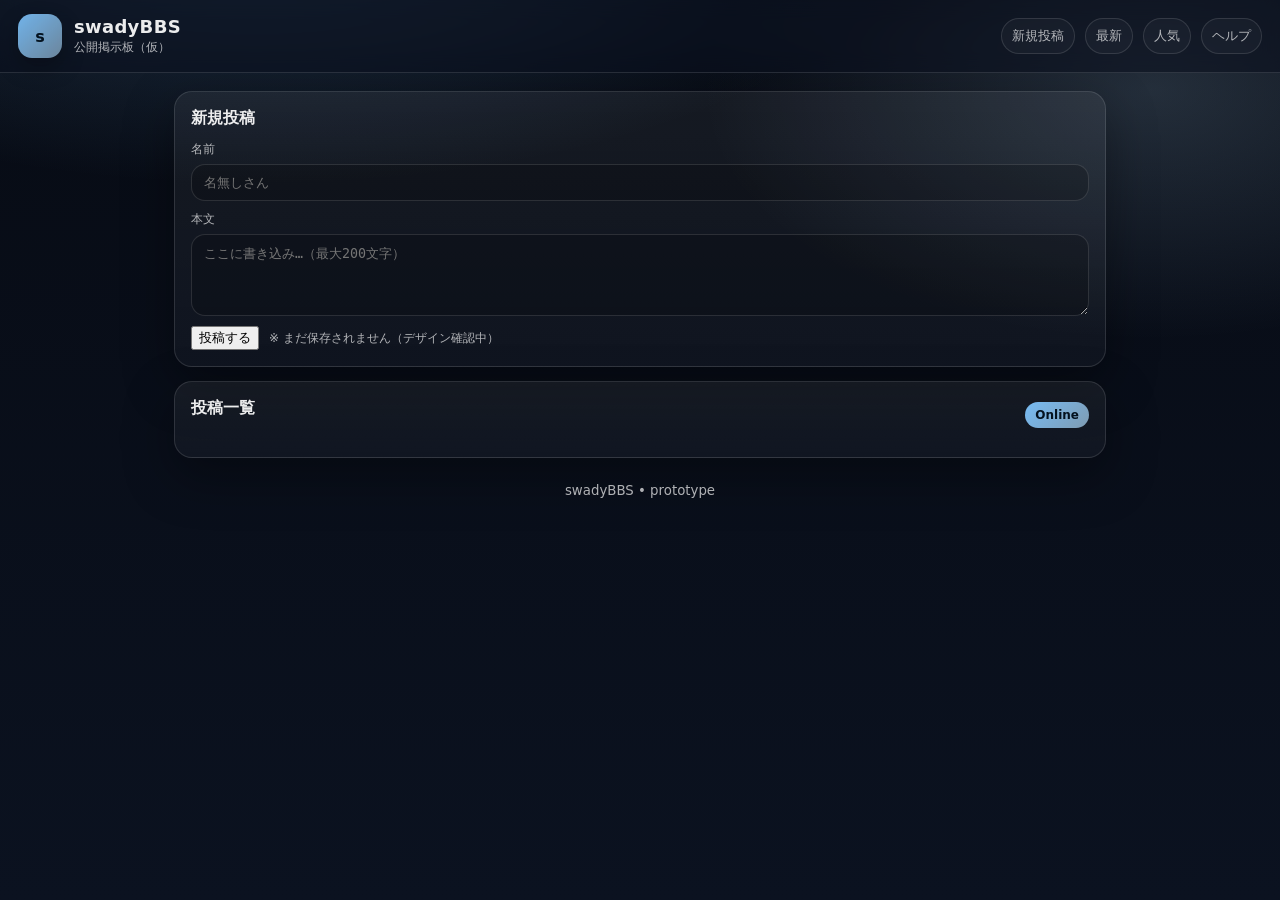
==== src/main/resources/web/index.html @ 8264923d "first commit" ====
<!doctype html>
<html lang="ja">
<head>
  <meta charset="utf-8" />
  <meta name="viewport" content="width=device-width, initial-scale=1" />
  <title>swadyBBS</title>
  <link rel="stylesheet" href="style.css">
</head>

<body>

<header class="top">
  <div class="brand">
    <div class="logo">s</div>
    <div class="title">
      <h1>swadyBBS</h1>
      <p>公開掲示板（仮）</p>
    </div>
  </div>

  <nav class="nav">
    <a href="#">新規投稿</a>
    <a href="#">最新</a>
    <a href="#">人気</a>
    <a href="#">ヘルプ</a>
  </nav>
</header>

<main class="wrap">

<section class="card">
<h2>新規投稿</h2>

<form class="form">

<label>
名前
<input class="nameInput" type="text" placeholder="名無しさん" maxlength="20" />
</label>

<label>
本文
<textarea class="textInput" rows="4" placeholder="ここに書き込み…（最大200文字）" maxlength="200"></textarea>
</label>

<div class="formRow">
<button class="submitBtn" type="button">投稿する</button>
<span class="hint">※ まだ保存されません（デザイン確認中）</span>
</div>

</form>
</section>

<section class="card">

<div class="cardHead">
<h2>投稿一覧</h2>
<div class="pill">Online</div>
</div>

<ul class="posts postList">

<li class="post">
<div class="postMeta">
<span class="id">#1</span>
<span class="name">名無しさん</span>
<span class="time">2026-03-04 10:29</span>
</div>
<p class="postText">はじめての書き込み！掲示板デザイン作成中〜！</p>
</li>

<li class="post">
<div class="postMeta">
<span class="id">#2</span>
<span class="name">まお</span>
<span class="time">2026-03-04 10:31</span>
</div>
<p class="postText">青系で量産っぽい雰囲気にしたい💙</p>
</li>

<li class="post">
<div class="postMeta">
<span class="id">#3</span>
<span class="name">管理人</span>
<span class="time">2026-03-04 10:33</span>
</div>
<p class="postText">次はKotlinでこの一覧を動的にするよ！</p>
</li>

</ul>

</section>

<footer class="foot">
<small>swadyBBS • prototype</small>
</footer>

</main>


<script>
    // =========================================
    // swadyBBS : localStorage版（投稿が消えない）
    // =========================================
  
    // // 保存に使う「キー（名前）」を決める
    // // localStorageは「名前:中身」で保存するから、名前を固定しとく
    const STORAGE_KEY = "swadyBBS_posts";
  
    // // 画面の投稿一覧（ul）を取ってくる
    const postListEl = document.querySelector(".postList");
  
    // // 投稿ID（番号）。あとで「保存データの最大ID+1」に合わせる
    let postId = 4;
  
    // -----------------------------------------
    // // 1) 保存データを読み込む関数
    // -----------------------------------------
    function loadPosts() {
      // // localStorageから文字列で取ってくる（無いときは null）
      const raw = localStorage.getItem(STORAGE_KEY);
  
      // // まだ何も保存されてないなら空配列
      if (!raw) return [];
  
      // // JSON文字列 → 配列に戻す
      // // もし壊れてたら空にする（エラー防止）
      try {
        return JSON.parse(raw);
      } catch {
        return [];
      }
    }
  
    // -----------------------------------------
    // // 2) 投稿配列を保存する関数
    // -----------------------------------------
    function savePosts(posts) {
      // // 配列 → JSON文字列にして保存
      localStorage.setItem(STORAGE_KEY, JSON.stringify(posts));
    }
  
    // -----------------------------------------
    // // 3) 投稿1件をHTMLにする関数
    // -----------------------------------------
    function postToHTML(p) {
      return `
        <li class="post">
          <div class="postMeta">
            <span class="id">#${p.id}</span>
            <span class="name">${escapeHTML(p.name)}</span>
            <span class="time">${p.time}</span>
          </div>
          <p class="postText">${escapeHTML(p.text)}</p>
        </li>
      `;
    }
  
    // -----------------------------------------
    // // 4) XSS対策：入力をそのままHTMLに入れない
    // //    "<" とかが入るとタグ扱いになって崩れる/危険なので文字に変える
    // -----------------------------------------
    function escapeHTML(s) {
      return String(s)
        .replaceAll("&", "&amp;")
        .replaceAll("<", "&lt;")
        .replaceAll(">", "&gt;")
        .replaceAll('"', "&quot;")
        .replaceAll("'", "&#039;");
    }
  
    // -----------------------------------------
    // // 5) 画面を「保存データ」で描き直す関数
    // -----------------------------------------
    function render() {
      const posts = loadPosts();
  
      // // いったん一覧を空にする（毎回全部描き直す）
      postListEl.innerHTML = "";
  
      // // 保存データを順番にHTML化して追加
      for (const p of posts) {
        postListEl.innerHTML += postToHTML(p);
      }
  
      // // postIdを「最大ID+1」に合わせる
      // // 例：最大が10なら次は11
      const maxId = posts.reduce((m, p) => Math.max(m, p.id), 3);
      postId = maxId + 1;
    }
  
    // -----------------------------------------
    // // 6) 投稿ボタン処理
    // -----------------------------------------
    document.querySelector(".submitBtn").onclick = function () {
      const nameInput = document.querySelector(".nameInput");
      const textInput = document.querySelector(".textInput");
  
      let name = nameInput.value.trim();
      let text = textInput.value.trim();
  
      // // 名前空なら名無しさん
      if (name === "") name = "名無しさん";
  
      // // 本文空なら何もしない
      if (text === "") return;
  
      // // 新しい投稿データ（オブジェクト）を作る
      const newPost = {
        id: postId,
        name: name,
        text: text,
        time: new Date().toLocaleString()
      };
  
      // // いまの保存データを読み込んで、末尾に追加
      const posts = loadPosts();
      posts.push(newPost);
  
      // // 保存
      savePosts(posts);
  
      // // 画面も更新（保存データから再描画）
      render();
  
      // // 本文欄だけ消す（連投しやすい）
      textInput.value = "";
    };
  
    // -----------------------------------------
    // // 7) ページを開いたときに最初に描画
    // -----------------------------------------
    render();
  </script>

</body>
</html>
---- src/main/resources/web/style.css ----
:root{
    --bg: #0b1220;
    --card: rgba(255,255,255,.06);
    --card2: rgba(255,255,255,.08);
    --line: rgba(255,255,255,.12);
    --text: rgba(255,255,255,.92);
    --sub: rgba(255,255,255,.68);
    --blue: #7cc4ff;
    --blue2:#b9e2ff;
    --shadow: 0 18px 50px rgba(0,0,0,.35);
    --r: 18px;
    --font: system-ui, -apple-system, "Segoe UI", "Noto Sans JP", sans-serif;
  }
  
  *{ box-sizing: border-box; }
  body{
    margin:0;
    font-family: var(--font);
    color: var(--text);
    background:
      radial-gradient(1200px 500px at 20% -10%, rgba(124,196,255,.22), transparent 55%),
      radial-gradient(900px 500px at 90% 10%, rgba(185,226,255,.16), transparent 50%),
      linear-gradient(180deg, #070b14, var(--bg));
    min-height:100vh;
  }
  
  .top{
    position: sticky;
    top:0;
    z-index:5;
    backdrop-filter: blur(10px);
    background: rgba(10,16,30,.55);
    border-bottom: 1px solid var(--line);
    padding: 14px 18px;
    display:flex;
    align-items:center;
    justify-content:space-between;
    gap:12px;
  }
  
  .brand{
    display:flex;
    align-items:center;
    gap:12px;
  }
  .logo{
    width:44px;
    height:44px;
    border-radius: 14px;
    display:grid;
    place-items:center;
    background: linear-gradient(135deg, rgba(124,196,255,.9), rgba(185,226,255,.55));
    color:#04121f;
    font-weight:800;
    box-shadow: 0 10px 22px rgba(0,0,0,.25);
  }
  .title h1{
    margin:0;
    font-size: 18px;
    letter-spacing:.3px;
  }
  .title p{
    margin:2px 0 0;
    font-size: 12px;
    color: var(--sub);
  }
  
  .nav{
    display:flex;
    gap:10px;
    flex-wrap:wrap;
  }
  .nav a{
    text-decoration:none;
    color: var(--sub);
    font-size: 13px;
    padding: 8px 10px;
    border: 1px solid var(--line);
    border-radius: 999px;
    background: rgba(255,255,255,.03);
  }
  .nav a:hover{ color: var(--text); border-color: rgba(124,196,255,.45); }
  
  .wrap{
    max-width: 960px;
    margin: 18px auto 40px;
    padding: 0 14px;
    display:grid;
    gap: 14px;
  }
  
  .card{
    background: linear-gradient(180deg, var(--card), rgba(255,255,255,.03));
    border: 1px solid var(--line);
    border-radius: var(--r);
    box-shadow: var(--shadow);
    padding: 16px;
  }
  
  .card h2{
    margin:0 0 12px;
    font-size: 16px;
  }
  
  .cardHead{
    display:flex;
    align-items:center;
    justify-content:space-between;
    gap:10px;
    margin-bottom: 10px;
  }
  
  .pill{
    font-size: 12px;
    color: #04121f;
    background: linear-gradient(135deg, rgba(124,196,255,.95), rgba(185,226,255,.65));
    padding: 6px 10px;
    border-radius: 999px;
    font-weight: 700;
  }
  
  .form{
    display:grid;
    gap: 10px;
  }
  label{
    display:grid;
    gap:6px;
    color: var(--sub);
    font-size: 12px;
  }
  input, textarea{
    width:100%;
    padding: 10px 12px;
    border-radius: 14px;
    border: 1px solid var(--line);
    background: rgba(0,0,0,.18);
    color: var(--text);
    outline:none;
  }
  input:focus, textarea:focus{
    border-color: rgba(124,196,255,.55);
    box-shadow: 0 0 0 3px rgba(124,196,255,.15);
  }
  textarea{ resize: vertical; }
  
  .formRow{
    display:flex;
    align-items:center;
    gap: 10px;
    flex-wrap:wrap;
  }
  .btn{
    border:0;
    cursor:pointer;
    padding: 10px 14px;
    border-radius: 14px;
    font-weight: 800;
    color:#04121f;
    background: linear-gradient(135deg, rgba(124,196,255,.95), rgba(185,226,255,.65));
  }
  .btn:hover{ filter: brightness(1.05); }
  .hint{
    font-size: 12px;
    color: var(--sub);
  }
  
  .posts{
    list-style:none;
    padding:0;
    margin:0;
    display:grid;
    gap: 10px;
  }
  .post{
    border: 1px solid var(--line);
    border-radius: 16px;
    padding: 12px;
    background: rgba(255,255,255,.03);
  }
  .postMeta{
    display:flex;
    gap: 10px;
    flex-wrap:wrap;
    align-items:center;
    color: var(--sub);
    font-size: 12px;
  }
  .postMeta .id{
    color: var(--blue2);
    font-weight: 800;
  }
  .postMeta .name{
    padding: 2px 8px;
    border-radius: 999px;
    border: 1px solid rgba(124,196,255,.28);
    background: rgba(124,196,255,.08);
    color: var(--text);
  }
  .postText{
    margin: 8px 0 0;
    line-height: 1.6;
  }
  
  .foot{
    text-align:center;
    color: var(--sub);
    padding: 8px 0;
  }
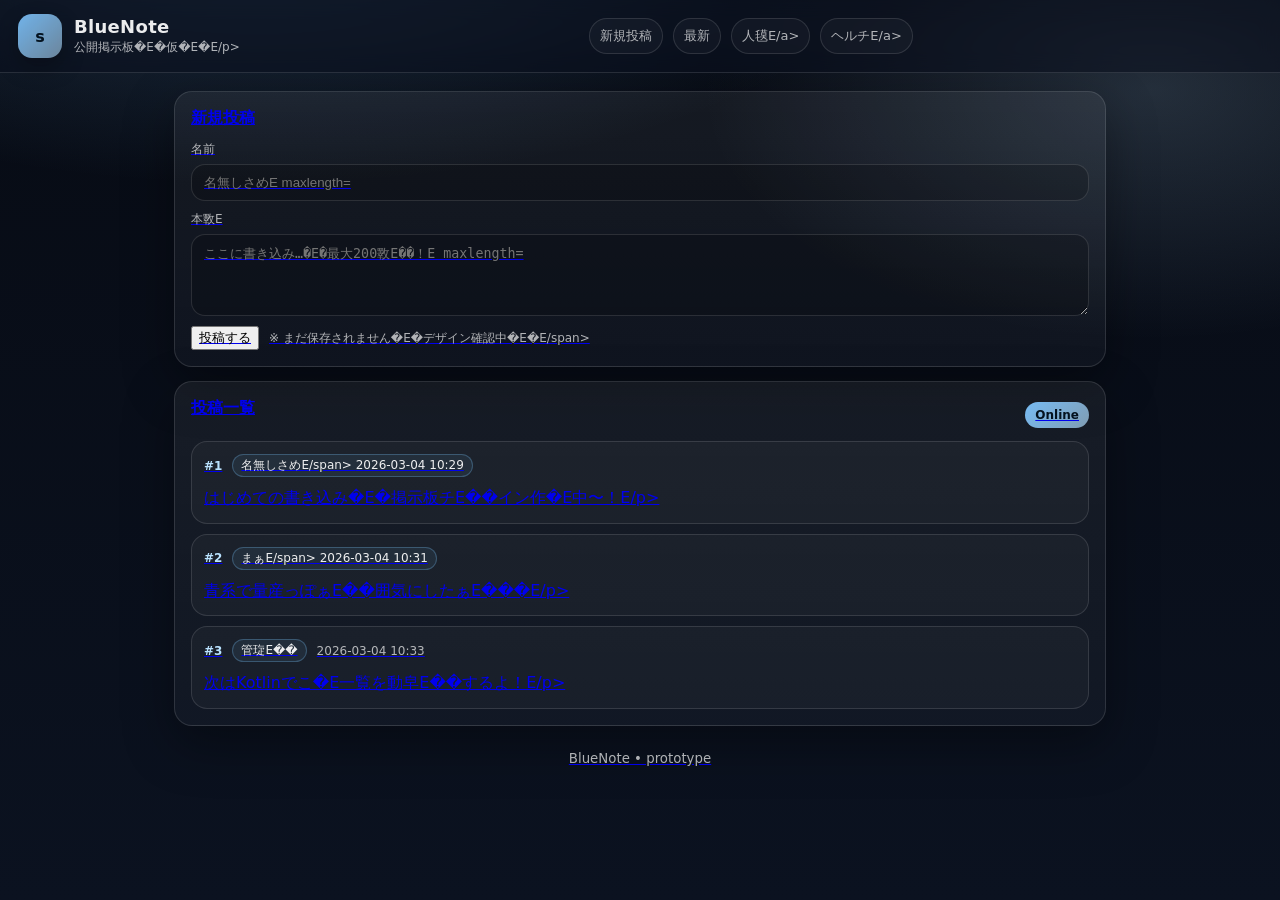
==== commit 33fc90c5: "rename swadyBBS to BlueNote" ====
--- a/src/main/resources/web/index.html
+++ b/src/main/resources/web/index.html
@@ -3,7 +3,7 @@
 <head>
   <meta charset="utf-8" />
   <meta name="viewport" content="width=device-width, initial-scale=1" />
-  <title>swadyBBS</title>
+  <title>BlueNote</title>
   <link rel="stylesheet" href="style.css">
 </head>
 
@@ -13,16 +13,16 @@
   <div class="brand">
     <div class="logo">s</div>
     <div class="title">
-      <h1>swadyBBS</h1>
-      <p>公開掲示板（仮）</p>
+      <h1>BlueNote</h1>
+      <p>公開掲示板�E�仮�E�E/p>
     </div>
   </div>
 
   <nav class="nav">
     <a href="#">新規投稿</a>
     <a href="#">最新</a>
-    <a href="#">人気</a>
-    <a href="#">ヘルプ</a>
+    <a href="#">人氁E/a>
+    <a href="#">ヘルチE/a>
   </nav>
 </header>
 
@@ -35,17 +35,17 @@
 
 <label>
 名前
-<input class="nameInput" type="text" placeholder="名無しさん" maxlength="20" />
+<input class="nameInput" type="text" placeholder="名無しさめE maxlength="20" />
 </label>
 
 <label>
-本文
-<textarea class="textInput" rows="4" placeholder="ここに書き込み…（最大200文字）" maxlength="200"></textarea>
+本斁E
+<textarea class="textInput" rows="4" placeholder="ここに書き込み…�E�最大200斁E��！E maxlength="200"></textarea>
 </label>
 
 <div class="formRow">
 <button class="submitBtn" type="button">投稿する</button>
-<span class="hint">※ まだ保存されません（デザイン確認中）</span>
+<span class="hint">※ まだ保存されません�E�デザイン確認中�E�E/span>
 </div>
 
 </form>
@@ -63,28 +63,28 @@
 <li class="post">
 <div class="postMeta">
 <span class="id">#1</span>
-<span class="name">名無しさん</span>
+<span class="name">名無しさめE/span>
 <span class="time">2026-03-04 10:29</span>
 </div>
-<p class="postText">はじめての書き込み！掲示板デザイン作成中〜！</p>
+<p class="postText">はじめての書き込み�E�掲示板チE��イン作�E中〜！E/p>
 </li>
 
 <li class="post">
 <div class="postMeta">
 <span class="id">#2</span>
-<span class="name">まお</span>
+<span class="name">まぁE/span>
 <span class="time">2026-03-04 10:31</span>
 </div>
-<p class="postText">青系で量産っぽい雰囲気にしたい💙</p>
+<p class="postText">青系で量産っぽぁE��囲気にしたぁE���E/p>
 </li>
 
 <li class="post">
 <div class="postMeta">
 <span class="id">#3</span>
-<span class="name">管理人</span>
+<span class="name">管琁E��</span>
 <span class="time">2026-03-04 10:33</span>
 </div>
-<p class="postText">次はKotlinでこの一覧を動的にするよ！</p>
+<p class="postText">次はKotlinでこ�E一覧を動皁E��するよ！E/p>
 </li>
 
 </ul>
@@ -92,7 +92,7 @@
 </section>
 
 <footer class="foot">
-<small>swadyBBS • prototype</small>
+<small>BlueNote • prototype</small>
 </footer>
 
 </main>
@@ -100,31 +100,31 @@
 
 <script>
     // =========================================
-    // swadyBBS : localStorage版（投稿が消えない）
+    // BlueNote : localStorage版（投稿が消えなぁE��E
     // =========================================
   
-    // // 保存に使う「キー（名前）」を決める
-    // // localStorageは「名前:中身」で保存するから、名前を固定しとく
-    const STORAGE_KEY = "swadyBBS_posts";
-  
-    // // 画面の投稿一覧（ul）を取ってくる
+    // // 保存に使ぁE��キー�E�名前）」を決める
+    // // localStorageは「名剁E中身」で保存するから、名前を固定しとぁE
+    const STORAGE_KEY = "BlueNote_posts";
+  
+    // // 画面の投稿一覧�E�El�E�を取ってくる
     const postListEl = document.querySelector(".postList");
   
-    // // 投稿ID（番号）。あとで「保存データの最大ID+1」に合わせる
+    // // 投稿ID�E�番号�E�。あとで「保存データの最大ID+1」に合わせる
     let postId = 4;
   
     // -----------------------------------------
     // // 1) 保存データを読み込む関数
     // -----------------------------------------
     function loadPosts() {
-      // // localStorageから文字列で取ってくる（無いときは null）
+      // // localStorageから斁E���Eで取ってくる�E�無ぁE��き�E null�E�E
       const raw = localStorage.getItem(STORAGE_KEY);
   
-      // // まだ何も保存されてないなら空配列
+      // // まだ何も保存されてなぁE��ら空配�E
       if (!raw) return [];
   
-      // // JSON文字列 → 配列に戻す
-      // // もし壊れてたら空にする（エラー防止）
+      // // JSON斁E���E ↁE配�Eに戻ぁE
+      // // もし壊れてたら空にする�E�エラー防止�E�E
       try {
         return JSON.parse(raw);
       } catch {
@@ -133,10 +133,10 @@
     }
   
     // -----------------------------------------
-    // // 2) 投稿配列を保存する関数
+    // // 2) 投稿配�Eを保存する関数
     // -----------------------------------------
     function savePosts(posts) {
-      // // 配列 → JSON文字列にして保存
+      // // 配�E ↁEJSON斁E���Eにして保孁E
       localStorage.setItem(STORAGE_KEY, JSON.stringify(posts));
     }
   
@@ -157,8 +157,8 @@
     }
   
     // -----------------------------------------
-    // // 4) XSS対策：入力をそのままHTMLに入れない
-    // //    "<" とかが入るとタグ扱いになって崩れる/危険なので文字に変える
+    // // 4) XSS対策：�E力をそ�EままHTMLに入れなぁE
+    // //    "<" とかが入るとタグ扱ぁE��なって崩れる/危険なので斁E��に変えめE
     // -----------------------------------------
     function escapeHTML(s) {
       return String(s)
@@ -175,22 +175,22 @@
     function render() {
       const posts = loadPosts();
   
-      // // いったん一覧を空にする（毎回全部描き直す）
+      // // ぁE��たん一覧を空にする�E�毎回全部描き直す！E
       postListEl.innerHTML = "";
   
-      // // 保存データを順番にHTML化して追加
+      // // 保存データを頁E��にHTML化して追加
       for (const p of posts) {
         postListEl.innerHTML += postToHTML(p);
       }
   
       // // postIdを「最大ID+1」に合わせる
-      // // 例：最大が10なら次は11
+      // // 例：最大ぁE0なら次は11
       const maxId = posts.reduce((m, p) => Math.max(m, p.id), 3);
       postId = maxId + 1;
     }
   
     // -----------------------------------------
-    // // 6) 投稿ボタン処理
+    // // 6) 投稿ボタン処琁E
     // -----------------------------------------
     document.querySelector(".submitBtn").onclick = function () {
       const nameInput = document.querySelector(".nameInput");
@@ -199,13 +199,13 @@
       let name = nameInput.value.trim();
       let text = textInput.value.trim();
   
-      // // 名前空なら名無しさん
-      if (name === "") name = "名無しさん";
-  
-      // // 本文空なら何もしない
+      // // 名前空なら名無しさめE
+      if (name === "") name = "名無しさめE;
+  
+      // // 本斁E��なら何もしなぁE
       if (text === "") return;
   
-      // // 新しい投稿データ（オブジェクト）を作る
+      // // 新しい投稿チE�Eタ�E�オブジェクト）を作る
       const newPost = {
         id: postId,
         name: name,
@@ -213,25 +213,25 @@
         time: new Date().toLocaleString()
       };
   
-      // // いまの保存データを読み込んで、末尾に追加
+      // // ぁE��の保存データを読み込んで、末尾に追加
       const posts = loadPosts();
       posts.push(newPost);
   
-      // // 保存
+      // // 保孁E
       savePosts(posts);
   
-      // // 画面も更新（保存データから再描画）
+      // // 画面も更新�E�保存データから再描画�E�E
       render();
   
-      // // 本文欄だけ消す（連投しやすい）
+      // // 本斁E��E��け消す�E�連投しめE��ぁE��E
       textInput.value = "";
     };
   
     // -----------------------------------------
-    // // 7) ページを開いたときに最初に描画
+    // // 7) ペ�Eジを開ぁE��ときに最初に描画
     // -----------------------------------------
     render();
   </script>
 
 </body>
-</html>+</html>
--- a/src/main/resources/web/style.css
+++ b/src/main/resources/web/style.css
@@ -206,4 +206,4 @@
     text-align:center;
     color: var(--sub);
     padding: 8px 0;
-  }+  }
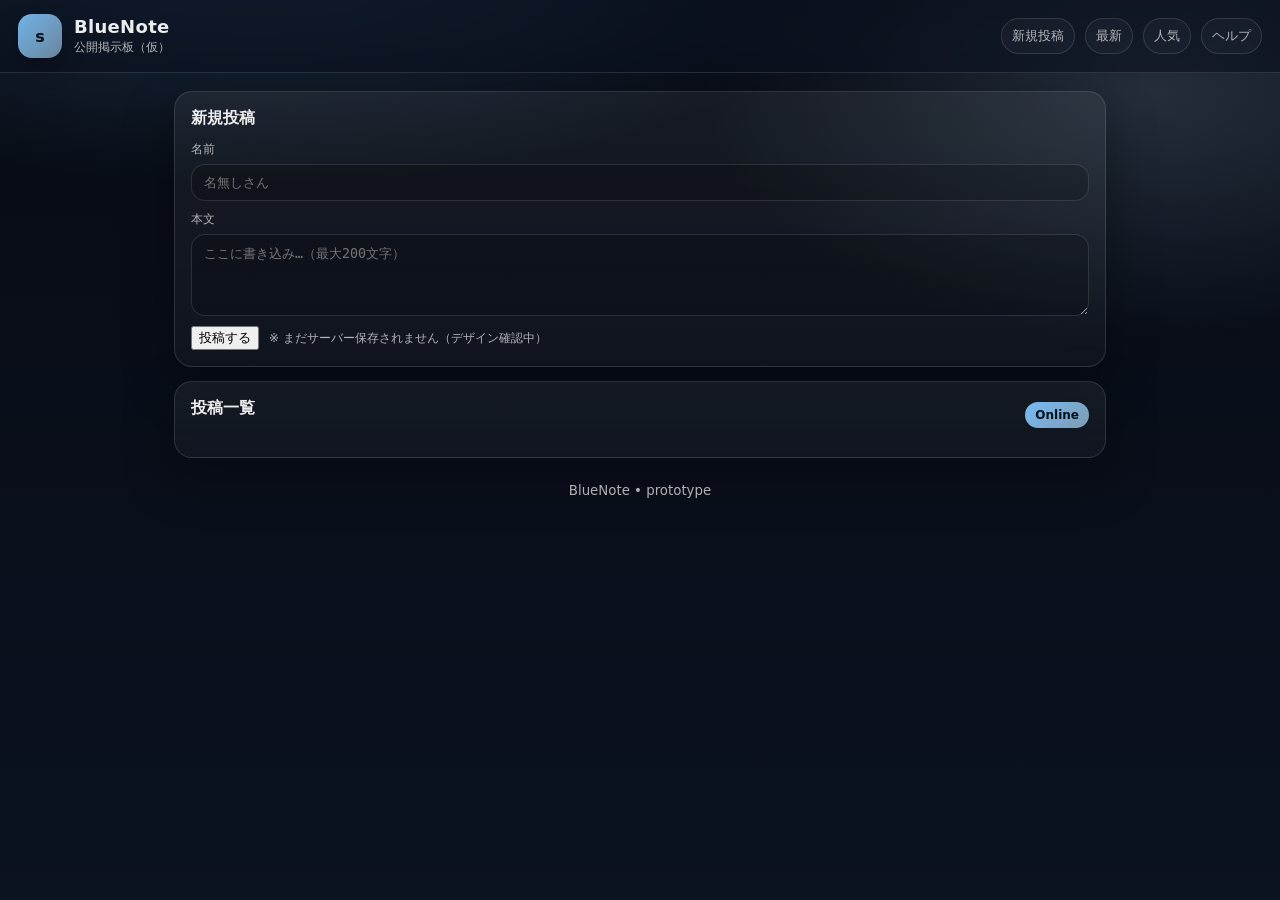
==== commit 218db4ca: "fix mojibake" ====
--- a/src/main/resources/web/index.html
+++ b/src/main/resources/web/index.html
@@ -14,15 +14,15 @@
     <div class="logo">s</div>
     <div class="title">
       <h1>BlueNote</h1>
-      <p>公開掲示板�E�仮�E�E/p>
+      <p>公開掲示板（仮）</p>
     </div>
   </div>
 
   <nav class="nav">
     <a href="#">新規投稿</a>
     <a href="#">最新</a>
-    <a href="#">人氁E/a>
-    <a href="#">ヘルチE/a>
+    <a href="#">人気</a>
+    <a href="#">ヘルプ</a>
   </nav>
 </header>
 
@@ -35,17 +35,17 @@
 
 <label>
 名前
-<input class="nameInput" type="text" placeholder="名無しさめE maxlength="20" />
+<input class="nameInput" type="text" placeholder="名無しさん" maxlength="20" />
 </label>
 
 <label>
-本斁E
-<textarea class="textInput" rows="4" placeholder="ここに書き込み…�E�最大200斁E��！E maxlength="200"></textarea>
+本文
+<textarea class="textInput" rows="4" placeholder="ここに書き込み…（最大200文字）" maxlength="200"></textarea>
 </label>
 
 <div class="formRow">
 <button class="submitBtn" type="button">投稿する</button>
-<span class="hint">※ まだ保存されません�E�デザイン確認中�E�E/span>
+<span class="hint">※ まだサーバー保存されません（デザイン確認中）</span>
 </div>
 
 </form>
@@ -63,28 +63,28 @@
 <li class="post">
 <div class="postMeta">
 <span class="id">#1</span>
-<span class="name">名無しさめE/span>
+<span class="name">名無しさん</span>
 <span class="time">2026-03-04 10:29</span>
 </div>
-<p class="postText">はじめての書き込み�E�掲示板チE��イン作�E中〜！E/p>
+<p class="postText">はじめての書き込み！掲示板メイン作成中〜！</p>
 </li>
 
 <li class="post">
 <div class="postMeta">
 <span class="id">#2</span>
-<span class="name">まぁE/span>
+<span class="name">まお</span>
 <span class="time">2026-03-04 10:31</span>
 </div>
-<p class="postText">青系で量産っぽぁE��囲気にしたぁE���E/p>
+<p class="postText">青系で量産っぽい雰囲気にした！</p>
 </li>
 
 <li class="post">
 <div class="postMeta">
 <span class="id">#3</span>
-<span class="name">管琁E��</span>
+<span class="name">管理人</span>
 <span class="time">2026-03-04 10:33</span>
 </div>
-<p class="postText">次はKotlinでこ�E一覧を動皁E��するよ！E/p>
+<p class="postText">次はKotlinでこの一覧を動的にするよ！</p>
 </li>
 
 </ul>
@@ -99,139 +99,98 @@
 
 
 <script>
-    // =========================================
-    // BlueNote : localStorage版（投稿が消えなぁE��E
-    // =========================================
-  
-    // // 保存に使ぁE��キー�E�名前）」を決める
-    // // localStorageは「名剁E中身」で保存するから、名前を固定しとぁE
-    const STORAGE_KEY = "BlueNote_posts";
-  
-    // // 画面の投稿一覧�E�El�E�を取ってくる
-    const postListEl = document.querySelector(".postList");
-  
-    // // 投稿ID�E�番号�E�。あとで「保存データの最大ID+1」に合わせる
-    let postId = 4;
-  
-    // -----------------------------------------
-    // // 1) 保存データを読み込む関数
-    // -----------------------------------------
-    function loadPosts() {
-      // // localStorageから斁E���Eで取ってくる�E�無ぁE��き�E null�E�E
-      const raw = localStorage.getItem(STORAGE_KEY);
-  
-      // // まだ何も保存されてなぁE��ら空配�E
-      if (!raw) return [];
-  
-      // // JSON斁E���E ↁE配�Eに戻ぁE
-      // // もし壊れてたら空にする�E�エラー防止�E�E
-      try {
-        return JSON.parse(raw);
-      } catch {
-        return [];
-      }
-    }
-  
-    // -----------------------------------------
-    // // 2) 投稿配�Eを保存する関数
-    // -----------------------------------------
-    function savePosts(posts) {
-      // // 配�E ↁEJSON斁E���Eにして保孁E
-      localStorage.setItem(STORAGE_KEY, JSON.stringify(posts));
-    }
-  
-    // -----------------------------------------
-    // // 3) 投稿1件をHTMLにする関数
-    // -----------------------------------------
-    function postToHTML(p) {
-      return `
-        <li class="post">
-          <div class="postMeta">
-            <span class="id">#${p.id}</span>
-            <span class="name">${escapeHTML(p.name)}</span>
-            <span class="time">${p.time}</span>
-          </div>
-          <p class="postText">${escapeHTML(p.text)}</p>
-        </li>
-      `;
-    }
-  
-    // -----------------------------------------
-    // // 4) XSS対策：�E力をそ�EままHTMLに入れなぁE
-    // //    "<" とかが入るとタグ扱ぁE��なって崩れる/危険なので斁E��に変えめE
-    // -----------------------------------------
-    function escapeHTML(s) {
-      return String(s)
-        .replaceAll("&", "&amp;")
-        .replaceAll("<", "&lt;")
-        .replaceAll(">", "&gt;")
-        .replaceAll('"', "&quot;")
-        .replaceAll("'", "&#039;");
-    }
-  
-    // -----------------------------------------
-    // // 5) 画面を「保存データ」で描き直す関数
-    // -----------------------------------------
-    function render() {
-      const posts = loadPosts();
-  
-      // // ぁE��たん一覧を空にする�E�毎回全部描き直す！E
-      postListEl.innerHTML = "";
-  
-      // // 保存データを頁E��にHTML化して追加
-      for (const p of posts) {
-        postListEl.innerHTML += postToHTML(p);
-      }
-  
-      // // postIdを「最大ID+1」に合わせる
-      // // 例：最大ぁE0なら次は11
-      const maxId = posts.reduce((m, p) => Math.max(m, p.id), 3);
-      postId = maxId + 1;
-    }
-  
-    // -----------------------------------------
-    // // 6) 投稿ボタン処琁E
-    // -----------------------------------------
-    document.querySelector(".submitBtn").onclick = function () {
-      const nameInput = document.querySelector(".nameInput");
-      const textInput = document.querySelector(".textInput");
-  
-      let name = nameInput.value.trim();
-      let text = textInput.value.trim();
-  
-      // // 名前空なら名無しさめE
-      if (name === "") name = "名無しさめE;
-  
-      // // 本斁E��なら何もしなぁE
-      if (text === "") return;
-  
-      // // 新しい投稿チE�Eタ�E�オブジェクト）を作る
-      const newPost = {
-        id: postId,
-        name: name,
-        text: text,
-        time: new Date().toLocaleString()
-      };
-  
-      // // ぁE��の保存データを読み込んで、末尾に追加
-      const posts = loadPosts();
-      posts.push(newPost);
-  
-      // // 保孁E
-      savePosts(posts);
-  
-      // // 画面も更新�E�保存データから再描画�E�E
-      render();
-  
-      // // 本斁E��E��け消す�E�連投しめE��ぁE��E
-      textInput.value = "";
-    };
-  
-    // -----------------------------------------
-    // // 7) ペ�Eジを開ぁE��ときに最初に描画
-    // -----------------------------------------
-    render();
-  </script>
+// =========================================
+// BlueNote : localStorage版（投稿が消えない）
+// =========================================
+
+const STORAGE_KEY = "BlueNote_posts";
+const postListEl = document.querySelector(".postList");
+
+let postId = 4;
+
+// 保存データ読み込み
+function loadPosts() {
+  const raw = localStorage.getItem(STORAGE_KEY);
+  if (!raw) return [];
+
+  try {
+    return JSON.parse(raw);
+  } catch {
+    return [];
+  }
+}
+
+// 保存
+function savePosts(posts) {
+  localStorage.setItem(STORAGE_KEY, JSON.stringify(posts));
+}
+
+// HTML生成
+function postToHTML(p) {
+  return `
+  <li class="post">
+    <div class="postMeta">
+      <span class="id">#${p.id}</span>
+      <span class="name">${escapeHTML(p.name)}</span>
+      <span class="time">${p.time}</span>
+    </div>
+    <p class="postText">${escapeHTML(p.text)}</p>
+  </li>`;
+}
+
+// XSS対策
+function escapeHTML(s) {
+  return String(s)
+    .replaceAll("&","&amp;")
+    .replaceAll("<","&lt;")
+    .replaceAll(">","&gt;")
+    .replaceAll('"',"&quot;")
+    .replaceAll("'","&#039;");
+}
+
+// 描画
+function render() {
+  const posts = loadPosts();
+  postListEl.innerHTML = "";
+
+  for (const p of posts) {
+    postListEl.innerHTML += postToHTML(p);
+  }
+
+  const maxId = posts.reduce((m,p)=>Math.max(m,p.id),3);
+  postId = maxId + 1;
+}
+
+// 投稿処理
+document.querySelector(".submitBtn").onclick = function(){
+
+  const nameInput = document.querySelector(".nameInput");
+  const textInput = document.querySelector(".textInput");
+
+  let name = nameInput.value.trim();
+  let text = textInput.value.trim();
+
+  if(name==="") name="名無しさん";
+  if(text==="") return;
+
+  const newPost = {
+    id: postId,
+    name: name,
+    text: text,
+    time: new Date().toLocaleString()
+  };
+
+  const posts = loadPosts();
+  posts.push(newPost);
+
+  savePosts(posts);
+  render();
+
+  textInput.value="";
+};
+
+render();
+</script>
 
 </body>
-</html>
+</html>
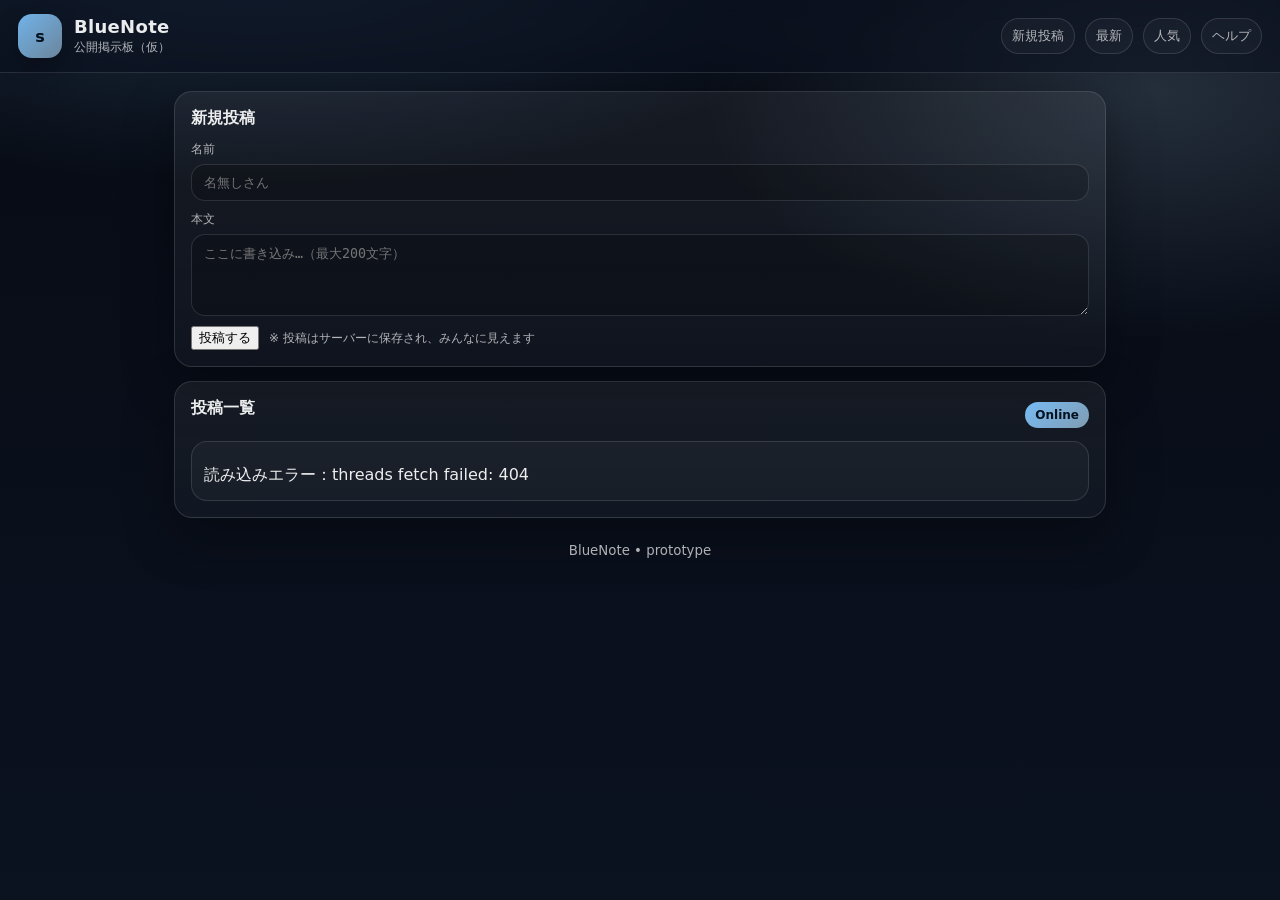
==== commit 0e39e006: "connect ui to server api" ====
--- a/src/main/resources/web/index.html
+++ b/src/main/resources/web/index.html
@@ -29,167 +29,152 @@
 <main class="wrap">
 
 <section class="card">
-<h2>新規投稿</h2>
+  <h2>新規投稿</h2>
 
-<form class="form">
+  <form class="form" onsubmit="return false;">
+    <label>
+      名前
+      <input class="nameInput" type="text" placeholder="名無しさん" maxlength="20" />
+    </label>
 
-<label>
-名前
-<input class="nameInput" type="text" placeholder="名無しさん" maxlength="20" />
-</label>
+    <label>
+      本文
+      <textarea class="textInput" rows="4" placeholder="ここに書き込み…（最大200文字）" maxlength="200"></textarea>
+    </label>
 
-<label>
-本文
-<textarea class="textInput" rows="4" placeholder="ここに書き込み…（最大200文字）" maxlength="200"></textarea>
-</label>
-
-<div class="formRow">
-<button class="submitBtn" type="button">投稿する</button>
-<span class="hint">※ まだサーバー保存されません（デザイン確認中）</span>
-</div>
-
-</form>
+    <div class="formRow">
+      <button class="submitBtn" type="button">投稿する</button>
+      <span class="hint">※ 投稿はサーバーに保存され、みんなに見えます</span>
+    </div>
+  </form>
 </section>
 
 <section class="card">
+  <div class="cardHead">
+    <h2>投稿一覧</h2>
+    <div class="pill">Online</div>
+  </div>
 
-<div class="cardHead">
-<h2>投稿一覧</h2>
-<div class="pill">Online</div>
-</div>
-
-<ul class="posts postList">
-
-<li class="post">
-<div class="postMeta">
-<span class="id">#1</span>
-<span class="name">名無しさん</span>
-<span class="time">2026-03-04 10:29</span>
-</div>
-<p class="postText">はじめての書き込み！掲示板メイン作成中〜！</p>
-</li>
-
-<li class="post">
-<div class="postMeta">
-<span class="id">#2</span>
-<span class="name">まお</span>
-<span class="time">2026-03-04 10:31</span>
-</div>
-<p class="postText">青系で量産っぽい雰囲気にした！</p>
-</li>
-
-<li class="post">
-<div class="postMeta">
-<span class="id">#3</span>
-<span class="name">管理人</span>
-<span class="time">2026-03-04 10:33</span>
-</div>
-<p class="postText">次はKotlinでこの一覧を動的にするよ！</p>
-</li>
-
-</ul>
-
+  <ul class="posts postList"></ul>
 </section>
 
 <footer class="foot">
-<small>BlueNote • prototype</small>
+  <small>BlueNote • prototype</small>
 </footer>
 
 </main>
 
+<script>
+  const postListEl = document.querySelector(".postList");
 
-<script>
-// =========================================
-// BlueNote : localStorage版（投稿が消えない）
-// =========================================
-
-const STORAGE_KEY = "BlueNote_posts";
-const postListEl = document.querySelector(".postList");
-
-let postId = 4;
-
-// 保存データ読み込み
-function loadPosts() {
-  const raw = localStorage.getItem(STORAGE_KEY);
-  if (!raw) return [];
-
-  try {
-    return JSON.parse(raw);
-  } catch {
-    return [];
-  }
-}
-
-// 保存
-function savePosts(posts) {
-  localStorage.setItem(STORAGE_KEY, JSON.stringify(posts));
-}
-
-// HTML生成
-function postToHTML(p) {
-  return `
-  <li class="post">
-    <div class="postMeta">
-      <span class="id">#${p.id}</span>
-      <span class="name">${escapeHTML(p.name)}</span>
-      <span class="time">${p.time}</span>
-    </div>
-    <p class="postText">${escapeHTML(p.text)}</p>
-  </li>`;
-}
-
-// XSS対策
-function escapeHTML(s) {
-  return String(s)
-    .replaceAll("&","&amp;")
-    .replaceAll("<","&lt;")
-    .replaceAll(">","&gt;")
-    .replaceAll('"',"&quot;")
-    .replaceAll("'","&#039;");
-}
-
-// 描画
-function render() {
-  const posts = loadPosts();
-  postListEl.innerHTML = "";
-
-  for (const p of posts) {
-    postListEl.innerHTML += postToHTML(p);
+  // HTML生成
+  function postToHTML(p) {
+    return `
+      <li class="post">
+        <div class="postMeta">
+          <span class="id">#${p.id}</span>
+          <span class="name">${escapeHTML(p.name)}</span>
+          <span class="time">${escapeHTML(p.time)}</span>
+        </div>
+        <p class="postText">${escapeHTML(p.text)}</p>
+      </li>
+    `;
   }
 
-  const maxId = posts.reduce((m,p)=>Math.max(m,p.id),3);
-  postId = maxId + 1;
-}
+  // XSS対策
+  function escapeHTML(s) {
+    return String(s)
+      .replaceAll("&", "&amp;")
+      .replaceAll("<", "&lt;")
+      .replaceAll(">", "&gt;")
+      .replaceAll('"', "&quot;")
+      .replaceAll("'", "&#039;");
+  }
 
-// 投稿処理
-document.querySelector(".submitBtn").onclick = function(){
+  // 使うスレッドIDを確保（無ければ自動作成）
+  async function getDefaultThreadId() {
+    // 1) スレ一覧取得
+    const res = await fetch("/api/threads");
+    if (!res.ok) throw new Error("threads fetch failed: " + res.status);
+    let threads = await res.json();
 
-  const nameInput = document.querySelector(".nameInput");
-  const textInput = document.querySelector(".textInput");
+    // 2) 無ければ作る（Kotlin側は text/plain でタイトル受け取り）
+    if (!Array.isArray(threads) || threads.length === 0) {
+      const createRes = await fetch("/api/threads", {
+        method: "POST",
+        headers: { "Content-Type": "text/plain; charset=utf-8" },
+        body: "BlueNote"
+      });
+      if (!createRes.ok) throw new Error("thread create failed: " + createRes.status);
 
-  let name = nameInput.value.trim();
-  let text = textInput.value.trim();
+      // 作成後もう一回一覧
+      const res2 = await fetch("/api/threads");
+      threads = await res2.json();
+    }
 
-  if(name==="") name="名無しさん";
-  if(text==="") return;
+    // 一番新しいやつ（サーバー側が降順で返してるので先頭でOK）
+    return threads[0].id;
+  }
 
-  const newPost = {
-    id: postId,
-    name: name,
-    text: text,
-    time: new Date().toLocaleString()
+  // 投稿一覧描画（サーバーから取得）
+  async function render() {
+    try {
+      const threadId = await getDefaultThreadId();
+      const res = await fetch(`/api/posts?threadId=${encodeURIComponent(threadId)}`);
+      if (!res.ok) throw new Error("posts fetch failed: " + res.status);
+
+      const posts = await res.json();
+      postListEl.innerHTML = "";
+
+      for (const p of posts) {
+        postListEl.innerHTML += postToHTML(p);
+      }
+    } catch (e) {
+      postListEl.innerHTML = `<li class="post"><p class="postText">読み込みエラー：${escapeHTML(e.message)}</p></li>`;
+      console.error(e);
+    }
+  }
+
+  // 投稿処理（Kotlin側の仕様に合わせて x-www-form-urlencoded で送る）
+  document.querySelector(".submitBtn").onclick = async function () {
+    const nameInput = document.querySelector(".nameInput");
+    const textInput = document.querySelector(".textInput");
+
+    let name = nameInput.value.trim();
+    let text = textInput.value.trim();
+
+    if (name === "") name = "名無しさん";
+    if (text === "") return;
+
+    try {
+      const threadId = await getDefaultThreadId();
+
+      const body = new URLSearchParams();
+      body.set("threadId", String(threadId));
+      body.set("name", name);
+      body.set("text", text);
+
+      const res = await fetch("/api/posts", {
+        method: "POST",
+        headers: { "Content-Type": "application/x-www-form-urlencoded; charset=UTF-8" },
+        body
+      });
+
+      if (!res.ok) {
+        const msg = await res.text().catch(() => "");
+        throw new Error(`投稿失敗: ${res.status} ${msg}`);
+      }
+
+      textInput.value = "";
+      await render();
+    } catch (e) {
+      console.error(e);
+      alert(e.message);
+    }
   };
 
-  const posts = loadPosts();
-  posts.push(newPost);
-
-  savePosts(posts);
+  // 初回描画
   render();
-
-  textInput.value="";
-};
-
-render();
 </script>
 
 </body>
